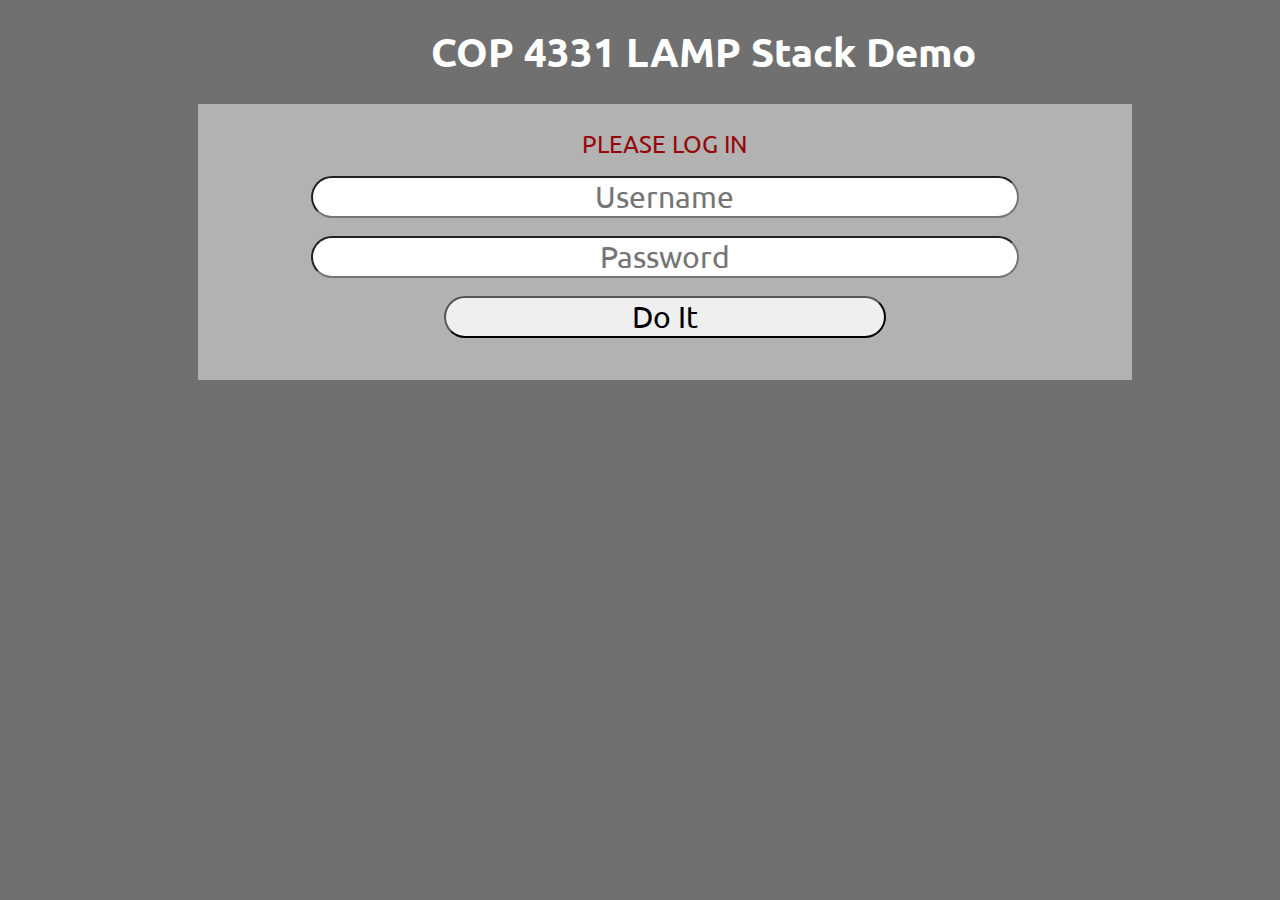
==== index.html @ 1550e234 "Initial file upload" ====
<html>
<head>
	<title>COP 4331 LAMP Stack Demo</title>
	<script type="text/javascript" src="js/md5.js"></script>
	<script type="text/javascript" src="js/code.js"></script>
    <link href="css/styles.css" rel="stylesheet">	
    <link href="https://fonts.googleapis.com/css?family=Ubuntu" rel="stylesheet">
</head>
<body>

<h1 id="title">COP 4331 LAMP Stack Demo</h1>

<div id="loginDiv">
	<span id="inner-title">PLEASE LOG IN</span>
	<input type="text" id="loginName" placeholder="Username" /><br />
	<input type="password" id="loginPassword" placeholder="Password"/><br />
	<button type="button" id="loginButton" class="buttons" onclick="doLogin();"> Do It </button>
	<span id="loginResult"></span>
</div>

</body>
</html>
---- css/styles.css ----
body 
{
    background-color: #707070;
}

#title 
{
    font-size: 40px;
    width: 100%;
    margin: 2% 5%;
    text-align: center;
    font-family: 'Ubuntu', sans-serif;
    color: #FFFFFF;
}

#loginDiv
{
    font-size: 30px;
    width: 70%;
    margin-left: 15%;
    padding: 25px;
    background-color: #b2b2b2;
}

#loggedInDiv
{
    font-size: 30px;
    width: 70%;
    margin-left: 15%;
    padding: 25px;
    background-color: #b2b2b2;
}

#accessUIDiv
{
    font-size: 30px;
    width: 70%;
    margin-left: 15%;
    padding: 25px;
    background-color: #b2b2b2;
}

.buttons
{
    font-size: 30px;
    border-radius: 25px;
    width: 50%;
    margin-left: 25%;
    font-family: 'Ubuntu', sans-serif;
}

.buttons:hover{
    background-color: #00d5124f;
    color: #FFFFFF;
    opacity: 50%;
}

#loginName
{
	font-size: 30px;
}
#loginPassword
{
	font-size: 30px;
}
#searchText
{
	font-size: 30px;
}
#colorText
{
	font-size: 30px;
}

input[type="text"],input[type="password"]{
    border-radius: 25px;
    text-align: center;
    width: 80%;
    margin-left: 10%;
    margin-bottom: 2%;
    font-family: 'Ubuntu', sans-serif;
}

#inner-title{
    display: inline-block;
    font-size: 0.8em;
    width: 90%;
    text-align: center;
    margin-left: 5%;
    margin-bottom: 2%;
    font-family: 'Ubuntu', sans-serif;
    color: #95060a;
}

#loginResult{
    display: inline-block;
    font-size: 0.8em;
    width: 90%;
    text-align: center;
    margin-left: 5%;
    margin-bottom: 2%;
    font-family: 'Ubuntu', sans-serif;
    color: #95060a;
}

#userName{
    display: inline-block;
    width: 80%;
    margin-left: 10%;
    text-align: center;
}

#logoutButton{
    width: 20%;
    margin-left: 40%;
}

select{
    width: 30%;
    margin-left: 35%;
    margin-top: 2%;
    font-size: 0.75em;
    font-family: 'Ubuntu', sans-serif;
}

#colorSearchResult{
    display: none;
}

#colorAddResult{
    display: inline-block;
    font-size: 0.8em;
    width: 90%;
    text-align: center;
    margin-left: 5%;
    margin-top: 2%;
    margin-bottom: 1%;
    font-family: 'Ubuntu', sans-serif;
    color: #95060a;
}
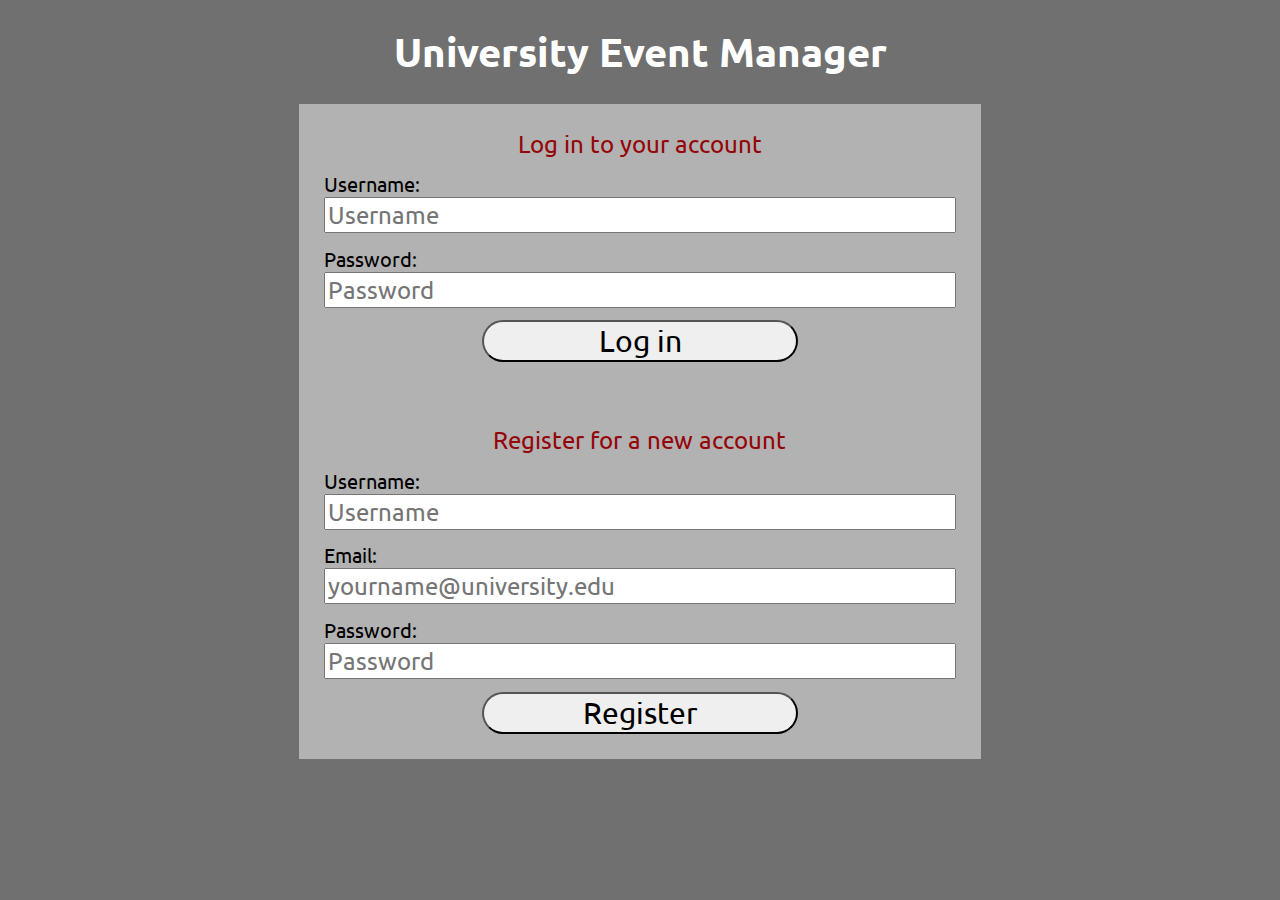
==== commit d47dfe35: "basic login/register page" ====
--- a/index.html
+++ b/index.html
@@ -1,6 +1,6 @@
 <html>
 <head>
-	<title>COP 4331 LAMP Stack Demo</title>
+	<title>University Event Manager</title>
 	<script type="text/javascript" src="js/md5.js"></script>
 	<script type="text/javascript" src="js/code.js"></script>
     <link href="css/styles.css" rel="stylesheet">	
@@ -8,15 +8,28 @@
 </head>
 <body>
 
-<h1 id="title">COP 4331 LAMP Stack Demo</h1>
+<h1 id="title">University Event Manager</h1>
 
-<div id="loginDiv">
-	<span id="inner-title">PLEASE LOG IN</span>
+<form id="loginDiv">
+	<span id="inner-title">Log in to your account</span>
+	<label for="loginName">Username:</label>
 	<input type="text" id="loginName" placeholder="Username" /><br />
+	<label for="loginPassword">Password:</label>
 	<input type="password" id="loginPassword" placeholder="Password"/><br />
-	<button type="button" id="loginButton" class="buttons" onclick="doLogin();"> Do It </button>
+	<button type="button" id="loginButton" class="buttons" onclick="doLogin();"> Log in </button>
 	<span id="loginResult"></span>
-</div>
+</form>
+
+<form id="registerDiv">
+	<span id="inner-title">Register for a new account</span>
+	<label for="registerName">Username:</label>
+	<input type="text" id="registerName" placeholder="Username" /><br />
+	<label for="registerEmail">Email:</label>
+	<input type="text" id="registerEmail" placeholder="yourname@university.edu" /><br />
+	<label for="registerPassword">Password:</label>
+	<input type="password" id="registerPassword" placeholder="Password"/><br />
+	<button type="button" id="registerButton" class="buttons"> Register </button>
+</form>
 
 </body>
 </html>
--- a/css/styles.css
+++ b/css/styles.css
@@ -6,7 +6,7 @@
 #title 
 {
     font-size: 40px;
-    width: 100%;
+    /*width: 100%;*/
     margin: 2% 5%;
     text-align: center;
     font-family: 'Ubuntu', sans-serif;
@@ -16,8 +16,17 @@
 #loginDiv
 {
     font-size: 30px;
-    width: 70%;
-    margin-left: 15%;
+    width: 50%;
+    margin: auto;
+    padding: 25px;
+    background-color: #b2b2b2;
+}
+
+#registerDiv
+{
+    font-size: 30px;
+    width: 50%;
+    margin: auto;
     padding: 25px;
     background-color: #b2b2b2;
 }
@@ -57,12 +66,24 @@
 
 #loginName
 {
-	font-size: 30px;
+	font-size: 24px;
 }
 #loginPassword
 {
-	font-size: 30px;
+	font-size: 24px;
 }
+#registerName {
+    font-size: 24px;
+}
+#registerEmail
+{
+	font-size: 24px;
+}
+#registerPassword
+{
+	font-size: 24px;
+}
+
 #searchText
 {
 	font-size: 30px;
@@ -73,10 +94,8 @@
 }
 
 input[type="text"],input[type="password"]{
-    border-radius: 25px;
-    text-align: center;
-    width: 80%;
-    margin-left: 10%;
+    
+    width: 100%;
     margin-bottom: 2%;
     font-family: 'Ubuntu', sans-serif;
 }
@@ -137,4 +156,10 @@
     margin-bottom: 1%;
     font-family: 'Ubuntu', sans-serif;
     color: #95060a;
+}
+
+label
+{
+    font-size: 20px;
+    font-family: 'Ubuntu', sans-serif;
 }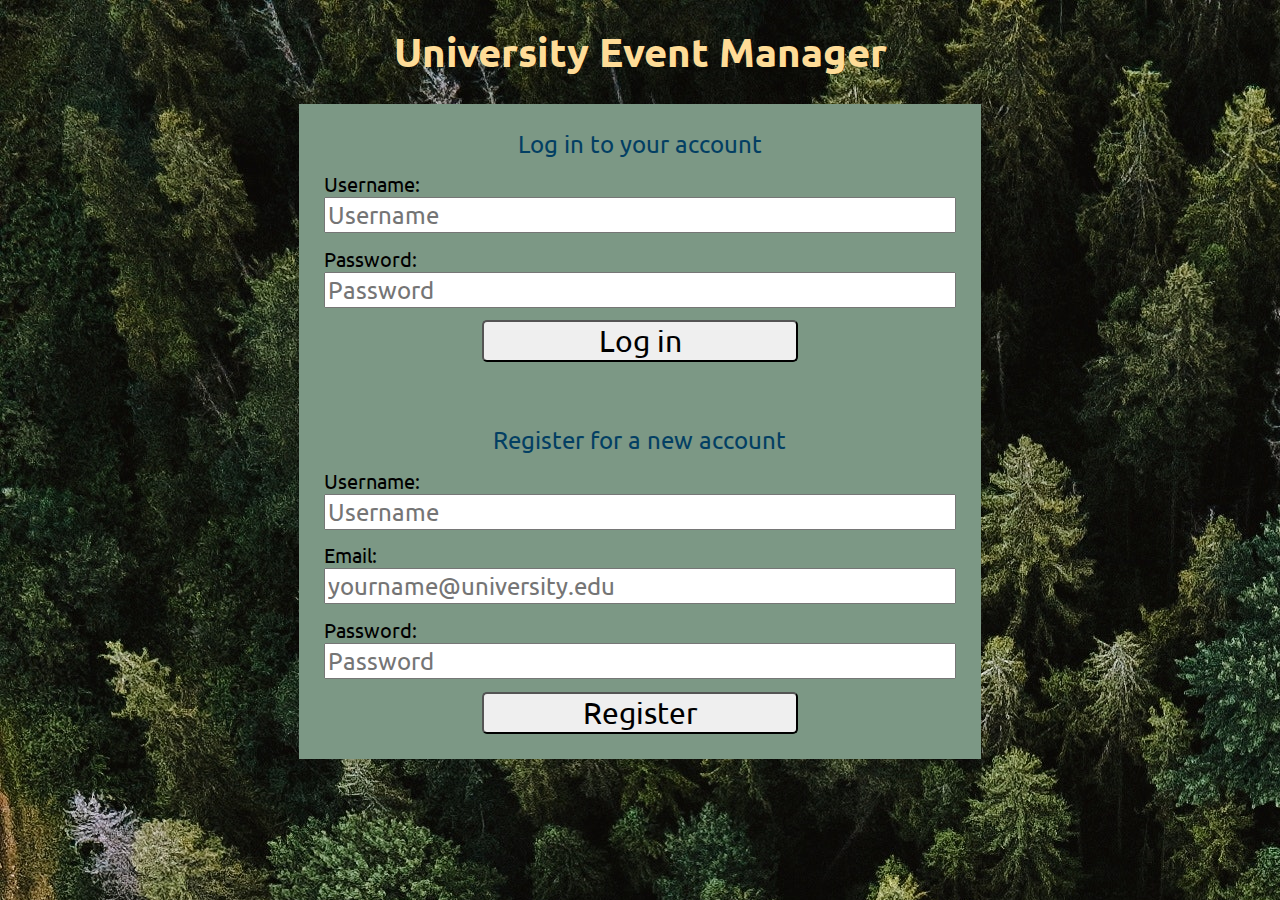
==== commit 3fb1fb14: "implemented doRegister js function" ====
--- a/index.html
+++ b/index.html
@@ -28,7 +28,7 @@
 	<input type="text" id="registerEmail" placeholder="yourname@university.edu" /><br />
 	<label for="registerPassword">Password:</label>
 	<input type="password" id="registerPassword" placeholder="Password"/><br />
-	<button type="button" id="registerButton" class="buttons"> Register </button>
+	<button type="button" id="registerButton" class="buttons" onclick="doRegister()"> Register </button>
 </form>
 
 </body>
--- a/css/styles.css
+++ b/css/styles.css
@@ -1,6 +1,7 @@
 body 
 {
-    background-color: #707070;
+    background-color: #28666E;
+    background-image: url(../images/pexels-olena-bohovyk-5345029.jpg);
 }
 
 #title 
@@ -10,7 +11,7 @@
     margin: 2% 5%;
     text-align: center;
     font-family: 'Ubuntu', sans-serif;
-    color: #FFFFFF;
+    color: #FEDC97;
 }
 
 #loginDiv
@@ -19,7 +20,7 @@
     width: 50%;
     margin: auto;
     padding: 25px;
-    background-color: #b2b2b2;
+    background-color: #7C9885;
 }
 
 #registerDiv
@@ -28,7 +29,7 @@
     width: 50%;
     margin: auto;
     padding: 25px;
-    background-color: #b2b2b2;
+    background-color: #7C9885;
 }
 
 #loggedInDiv
@@ -52,16 +53,15 @@
 .buttons
 {
     font-size: 30px;
-    border-radius: 25px;
+    border-radius: 5px;
     width: 50%;
     margin-left: 25%;
     font-family: 'Ubuntu', sans-serif;
 }
 
 .buttons:hover{
-    background-color: #00d5124f;
-    color: #FFFFFF;
-    opacity: 50%;
+    background-color: #B5B682;
+    opacity: 80%;
 }
 
 #loginName
@@ -108,7 +108,7 @@
     margin-left: 5%;
     margin-bottom: 2%;
     font-family: 'Ubuntu', sans-serif;
-    color: #95060a;
+    color: #033F63;
 }
 
 #loginResult{
@@ -119,7 +119,7 @@
     margin-left: 5%;
     margin-bottom: 2%;
     font-family: 'Ubuntu', sans-serif;
-    color: #95060a;
+    color: #033F63;
 }
 
 #userName{
@@ -155,7 +155,7 @@
     margin-top: 2%;
     margin-bottom: 1%;
     font-family: 'Ubuntu', sans-serif;
-    color: #95060a;
+    color: #033F63;
 }
 
 label
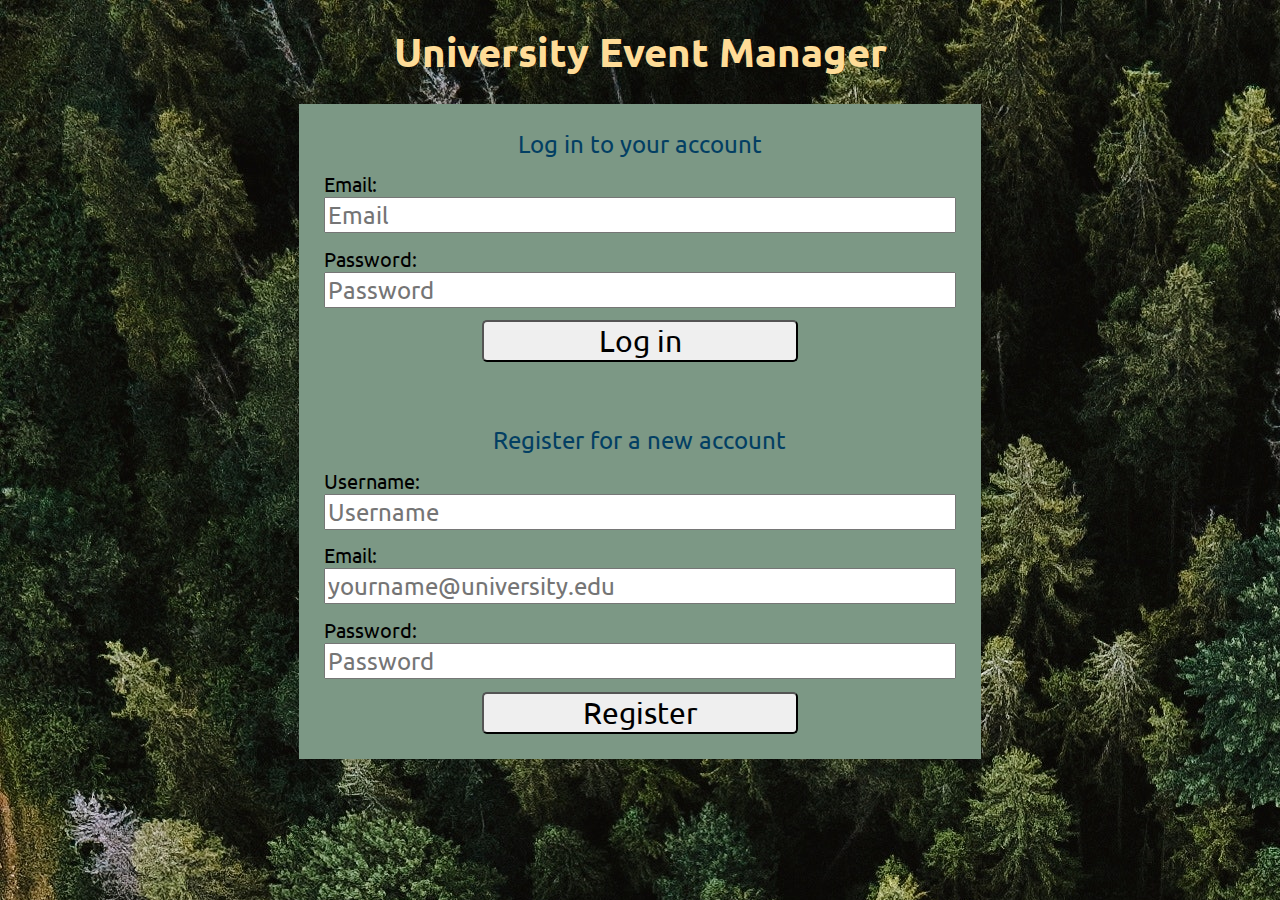
==== commit 23cb3313: "update login frontend" ====
--- a/index.html
+++ b/index.html
@@ -1,35 +1,38 @@
 <html>
+
 <head>
 	<title>University Event Manager</title>
 	<script type="text/javascript" src="js/md5.js"></script>
 	<script type="text/javascript" src="js/code.js"></script>
-    <link href="css/styles.css" rel="stylesheet">	
-    <link href="https://fonts.googleapis.com/css?family=Ubuntu" rel="stylesheet">
+	<link href="css/styles.css" rel="stylesheet">
+	<link href="https://fonts.googleapis.com/css?family=Ubuntu" rel="stylesheet">
 </head>
+
 <body>
 
-<h1 id="title">University Event Manager</h1>
+	<h1 id="title">University Event Manager</h1>
 
-<form id="loginDiv">
-	<span id="inner-title">Log in to your account</span>
-	<label for="loginName">Username:</label>
-	<input type="text" id="loginName" placeholder="Username" /><br />
-	<label for="loginPassword">Password:</label>
-	<input type="password" id="loginPassword" placeholder="Password"/><br />
-	<button type="button" id="loginButton" class="buttons" onclick="doLogin();"> Log in </button>
-	<span id="loginResult"></span>
-</form>
+	<form id="loginDiv">
+		<span id="inner-title">Log in to your account</span>
+		<label for="loginName">Email:</label>
+		<input type="text" id="loginName" placeholder="Email" /><br />
+		<label for="loginPassword">Password:</label>
+		<input type="password" id="loginPassword" placeholder="Password" /><br />
+		<button type="button" id="loginButton" class="buttons" onclick="doLogin();"> Log in </button>
+		<span id="loginResult"></span>
+	</form>
 
-<form id="registerDiv">
-	<span id="inner-title">Register for a new account</span>
-	<label for="registerName">Username:</label>
-	<input type="text" id="registerName" placeholder="Username" /><br />
-	<label for="registerEmail">Email:</label>
-	<input type="text" id="registerEmail" placeholder="yourname@university.edu" /><br />
-	<label for="registerPassword">Password:</label>
-	<input type="password" id="registerPassword" placeholder="Password"/><br />
-	<button type="button" id="registerButton" class="buttons" onclick="doRegister()"> Register </button>
-</form>
+	<form id="registerDiv">
+		<span id="inner-title">Register for a new account</span>
+		<label for="registerName">Username:</label>
+		<input type="text" id="registerName" placeholder="Username" /><br />
+		<label for="registerEmail">Email:</label>
+		<input type="text" id="registerEmail" placeholder="yourname@university.edu" /><br />
+		<label for="registerPassword">Password:</label>
+		<input type="password" id="registerPassword" placeholder="Password" /><br />
+		<button type="button" id="registerButton" class="buttons" onclick="doRegister()"> Register </button>
+	</form>
 
 </body>
-</html>
+
+</html>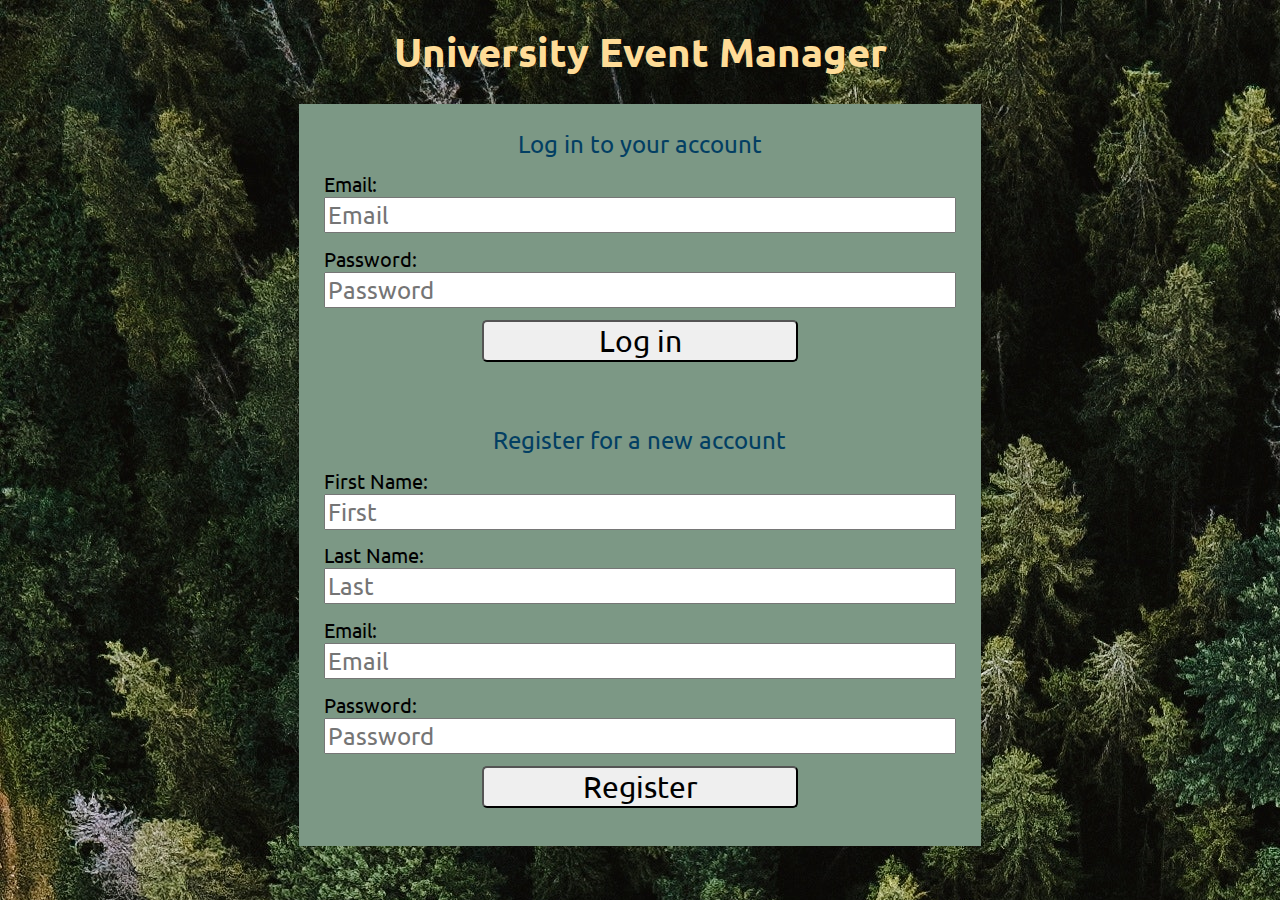
==== commit 4b491443: "login register frontend" ====
--- a/index.html
+++ b/index.html
@@ -24,13 +24,21 @@
 
 	<form id="registerDiv">
 		<span id="inner-title">Register for a new account</span>
-		<label for="registerName">Username:</label>
-		<input type="text" id="registerName" placeholder="Username" /><br />
+
+		<label for="registerFirstName">First Name:</label>
+		<input type="text" id="registerFirstName" placeholder="First" /><br />
+
+		<label for="registerLastName">Last Name:</label>
+		<input type="text" id="registerLastName" placeholder="Last" /><br />
+
 		<label for="registerEmail">Email:</label>
-		<input type="text" id="registerEmail" placeholder="yourname@university.edu" /><br />
+		<input type="text" id="registerEmail" placeholder="Email" /><br />
+
 		<label for="registerPassword">Password:</label>
 		<input type="password" id="registerPassword" placeholder="Password" /><br />
+
 		<button type="button" id="registerButton" class="buttons" onclick="doRegister()"> Register </button>
+		<span id="registerResult"></span>
 	</form>
 
 </body>
--- a/css/styles.css
+++ b/css/styles.css
@@ -1,11 +1,9 @@
-body 
-{
+body {
     background-color: #28666E;
     background-image: url(../images/pexels-olena-bohovyk-5345029.jpg);
 }
 
-#title 
-{
+#title {
     font-size: 40px;
     /*width: 100%;*/
     margin: 2% 5%;
@@ -14,8 +12,7 @@
     color: #FEDC97;
 }
 
-#loginDiv
-{
+#loginDiv {
     font-size: 30px;
     width: 50%;
     margin: auto;
@@ -23,8 +20,7 @@
     background-color: #7C9885;
 }
 
-#registerDiv
-{
+#registerDiv {
     font-size: 30px;
     width: 50%;
     margin: auto;
@@ -32,8 +28,7 @@
     background-color: #7C9885;
 }
 
-#loggedInDiv
-{
+#loggedInDiv {
     font-size: 30px;
     width: 70%;
     margin-left: 15%;
@@ -41,8 +36,7 @@
     background-color: #b2b2b2;
 }
 
-#accessUIDiv
-{
+#accessUIDiv {
     font-size: 30px;
     width: 70%;
     margin-left: 15%;
@@ -50,8 +44,7 @@
     background-color: #b2b2b2;
 }
 
-.buttons
-{
+.buttons {
     font-size: 30px;
     border-radius: 5px;
     width: 50%;
@@ -59,48 +52,29 @@
     font-family: 'Ubuntu', sans-serif;
 }
 
-.buttons:hover{
+.buttons:hover {
     background-color: #B5B682;
     opacity: 80%;
 }
 
-#loginName
-{
-	font-size: 24px;
-}
-#loginPassword
-{
-	font-size: 24px;
-}
-#registerName {
-    font-size: 24px;
-}
-#registerEmail
-{
-	font-size: 24px;
-}
-#registerPassword
-{
-	font-size: 24px;
+#searchText {
+    font-size: 30px;
 }
 
-#searchText
-{
-	font-size: 30px;
-}
-#colorText
-{
-	font-size: 30px;
+#colorText {
+    font-size: 30px;
 }
 
-input[type="text"],input[type="password"]{
-    
+input[type="text"],
+input[type="password"] {
+
     width: 100%;
     margin-bottom: 2%;
     font-family: 'Ubuntu', sans-serif;
+    font-size: 24px;
 }
 
-#inner-title{
+#inner-title {
     display: inline-block;
     font-size: 0.8em;
     width: 90%;
@@ -111,7 +85,8 @@
     color: #033F63;
 }
 
-#loginResult{
+#loginResult,
+#registerResult {
     display: inline-block;
     font-size: 0.8em;
     width: 90%;
@@ -122,19 +97,19 @@
     color: #033F63;
 }
 
-#userName{
+#userName {
     display: inline-block;
     width: 80%;
     margin-left: 10%;
     text-align: center;
 }
 
-#logoutButton{
+#logoutButton {
     width: 20%;
     margin-left: 40%;
 }
 
-select{
+select {
     width: 30%;
     margin-left: 35%;
     margin-top: 2%;
@@ -142,11 +117,11 @@
     font-family: 'Ubuntu', sans-serif;
 }
 
-#colorSearchResult{
+#colorSearchResult {
     display: none;
 }
 
-#colorAddResult{
+#colorAddResult {
     display: inline-block;
     font-size: 0.8em;
     width: 90%;
@@ -158,8 +133,7 @@
     color: #033F63;
 }
 
-label
-{
+label {
     font-size: 20px;
     font-family: 'Ubuntu', sans-serif;
 }